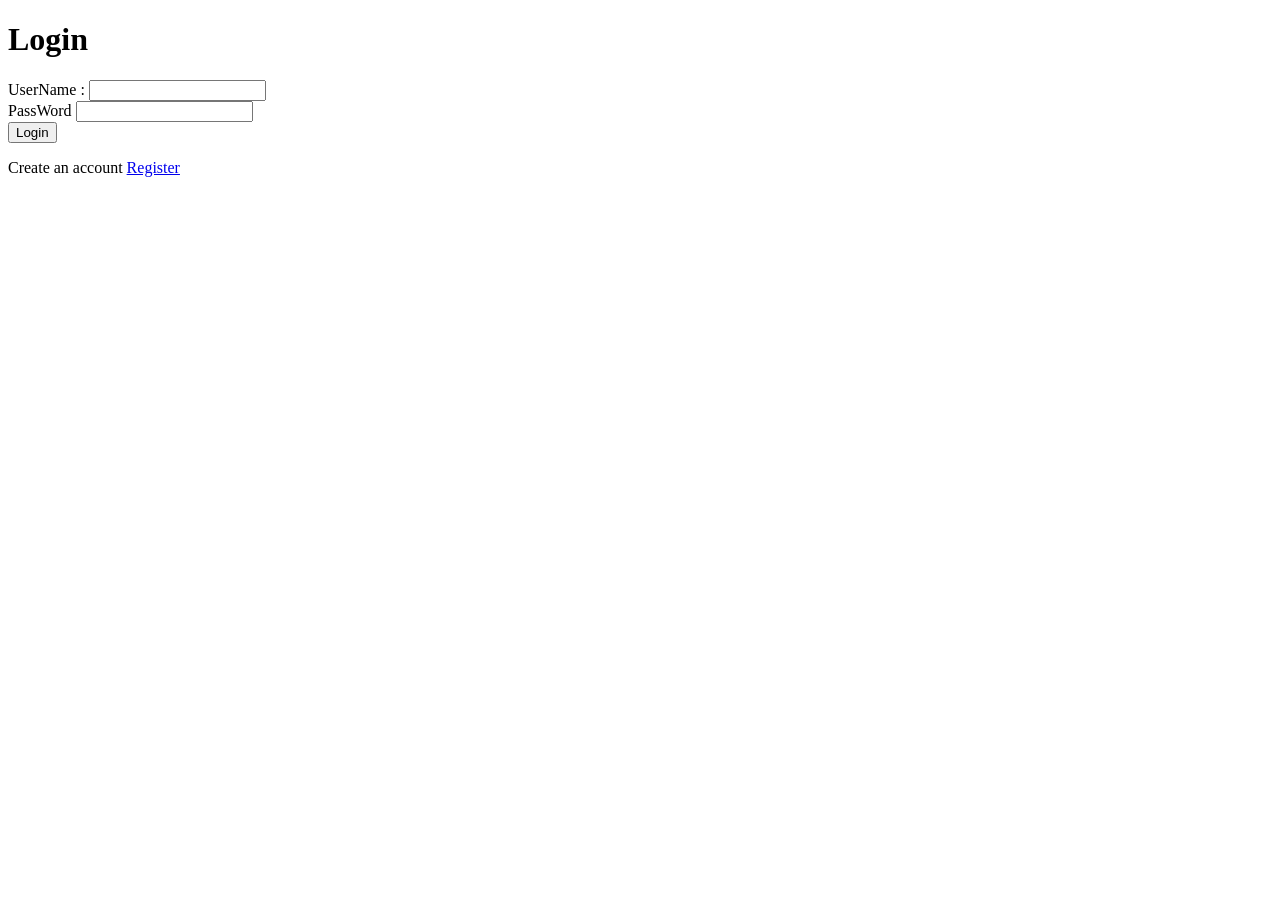
==== templates/login.html @ d44d7086 "feat(go,html): Functional hyperlink between each page + bug fix and addition of the index.go Handler" ====
<!DOCTYPE html>
<html>
<head>
    <title>Login</title>
</head>
<body>
    <h1>Login</h1>
    <form action="/login" method="POST">
        <div>
            <label for="username">UserName :</label>
            <input type="text" id="username" name="username" required>
        </div>
        <div>
            <label for="password">PassWord</label>
            <input type="password" id="password" name="password" required>
        </div>
        <button type="submit">Login</button>
    </form>
    <p>Create an account <a href="/">Register</a></p>
</body>
</html>
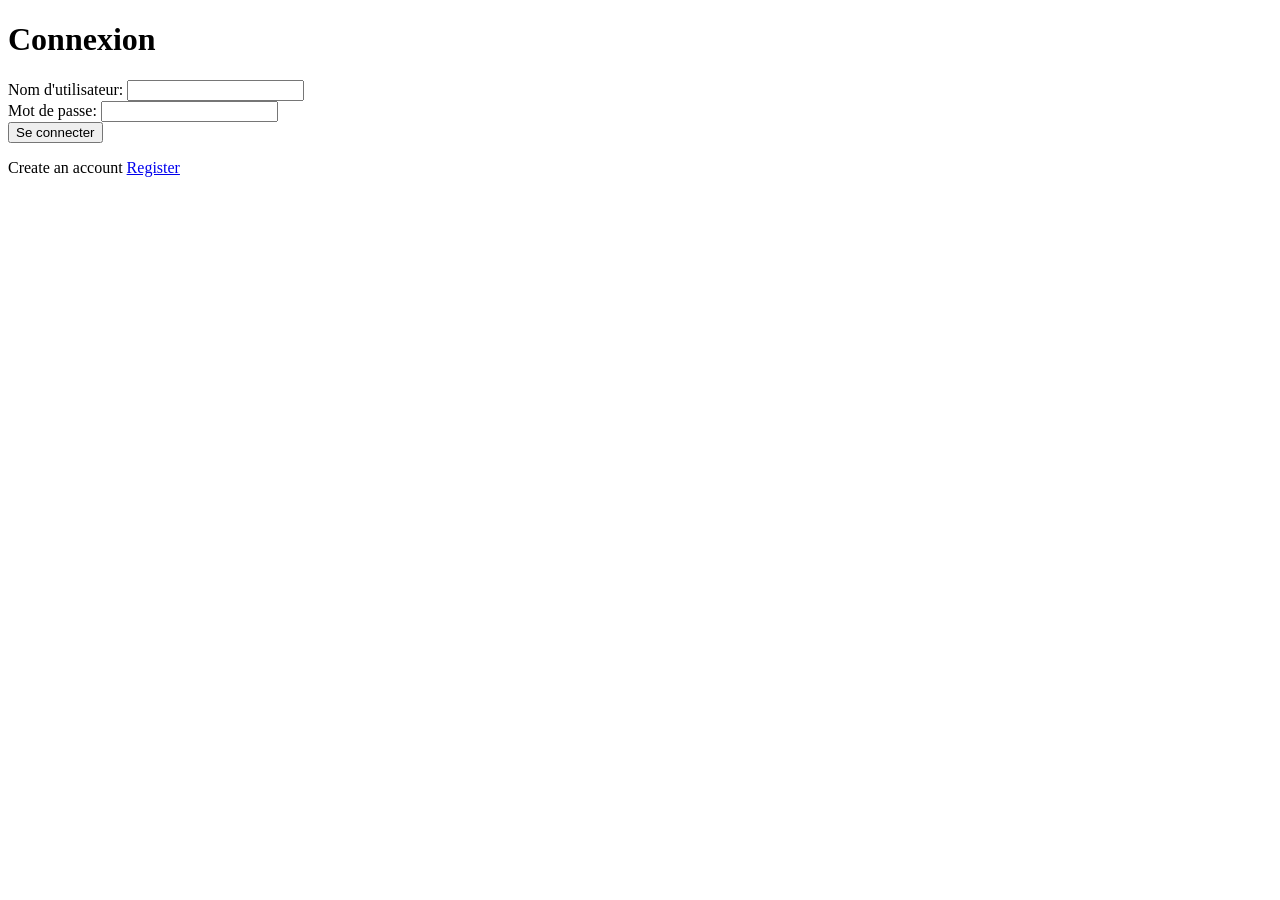
==== commit 7d760e1c: "Merge branch 'frontend' of https://github.com/alexbzz/forum-B1-la-tcheam into frontend" ====
--- a/templates/login.html
+++ b/templates/login.html
@@ -1,21 +1,21 @@
 <!DOCTYPE html>
 <html>
 <head>
-    <title>Login</title>
+    <title>Connexion</title>
 </head>
 <body>
-    <h1>Login</h1>
+    <h1>Connexion</h1>
     <form action="/login" method="POST">
         <div>
-            <label for="username">UserName :</label>
+            <label for="username">Nom d'utilisateur:</label>
             <input type="text" id="username" name="username" required>
         </div>
         <div>
-            <label for="password">PassWord</label>
+            <label for="password">Mot de passe:</label>
             <input type="password" id="password" name="password" required>
         </div>
-        <button type="submit">Login</button>
+        <button type="submit">Se connecter</button>
     </form>
-    <p>Create an account <a href="/">Register</a></p>
+    <p>Create an account <a href="register.html">Register</a></p>
 </body>
 </html>
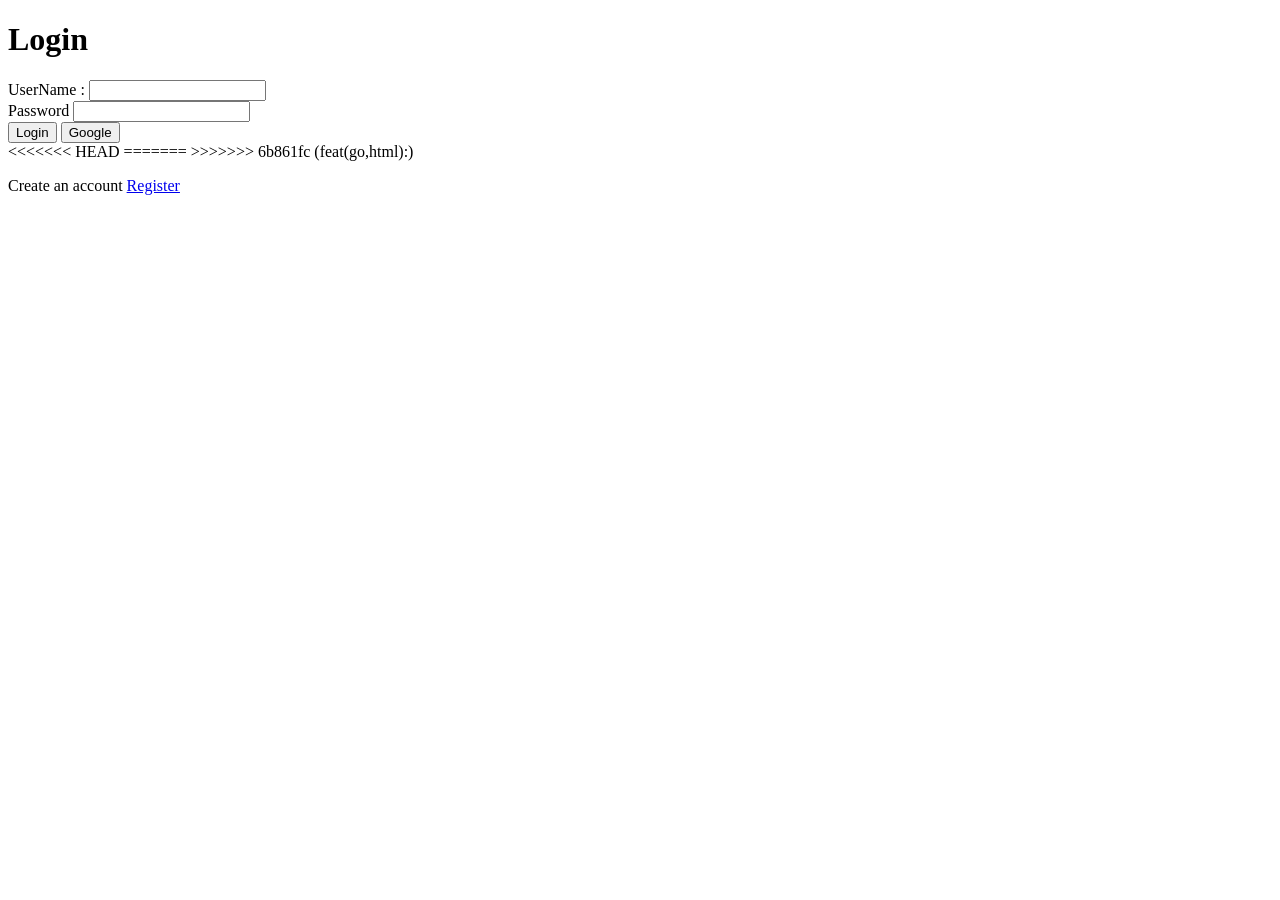
==== commit ee59e6a9: "feat(go,html): handler lien fix" ====
--- a/templates/login.html
+++ b/templates/login.html
@@ -1,21 +1,28 @@
 <!DOCTYPE html>
 <html>
 <head>
-    <title>Connexion</title>
+    <title>Login</title>
+    <link rel="stylesheet" href="/static/css/register-login.css" />
 </head>
 <body>
-    <h1>Connexion</h1>
+    <h1>Login</h1>
     <form action="/login" method="POST">
         <div>
-            <label for="username">Nom d'utilisateur:</label>
+            <label for="username">UserName :</label>
             <input type="text" id="username" name="username" required>
         </div>
         <div>
-            <label for="password">Mot de passe:</label>
+            <label for="password">Password</label>
             <input type="password" id="password" name="password" required>
         </div>
-        <button type="submit">Se connecter</button>
+        <button type="submit">Login</button>
+                        <a href="/auth/google"><button type="button" class="google-btn">Google</button></a>
+
     </form>
-    <p>Create an account <a href="register.html">Register</a></p>
+<<<<<<< HEAD
+
+=======
+>>>>>>> 6b861fc (feat(go,html):)
+    <p>Create an account <a href="/registe">Register</a></p>
 </body>
 </html>
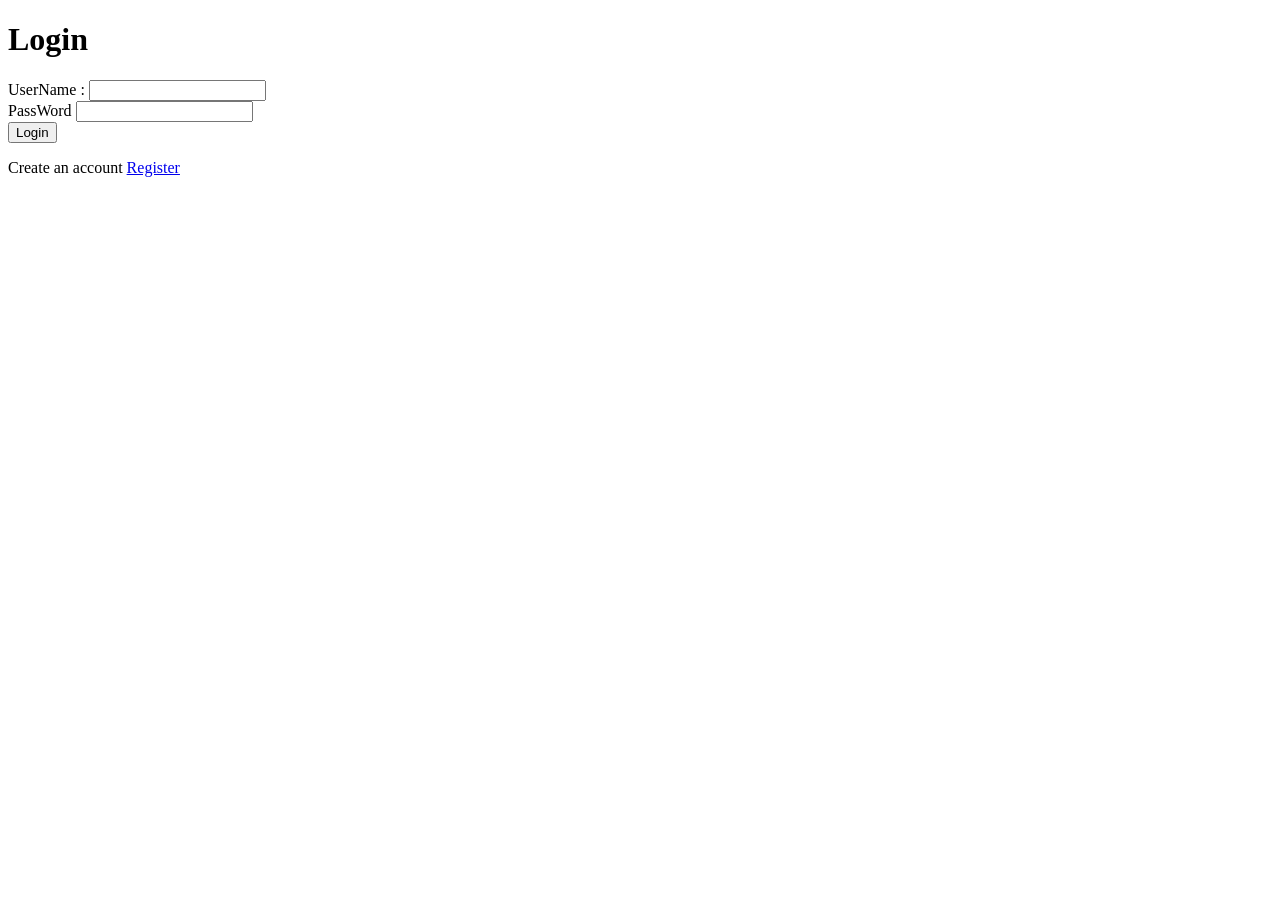
==== commit 6b861fcd: "feat(go,html): handler lien fix" ====
--- a/templates/login.html
+++ b/templates/login.html
@@ -2,7 +2,6 @@
 <html>
 <head>
     <title>Login</title>
-    <link rel="stylesheet" href="/static/css/register-login.css" />
 </head>
 <body>
     <h1>Login</h1>
@@ -12,17 +11,11 @@
             <input type="text" id="username" name="username" required>
         </div>
         <div>
-            <label for="password">Password</label>
+            <label for="password">PassWord</label>
             <input type="password" id="password" name="password" required>
         </div>
         <button type="submit">Login</button>
-                        <a href="/auth/google"><button type="button" class="google-btn">Google</button></a>
-
     </form>
-<<<<<<< HEAD
-
-=======
->>>>>>> 6b861fc (feat(go,html):)
     <p>Create an account <a href="/registe">Register</a></p>
 </body>
 </html>
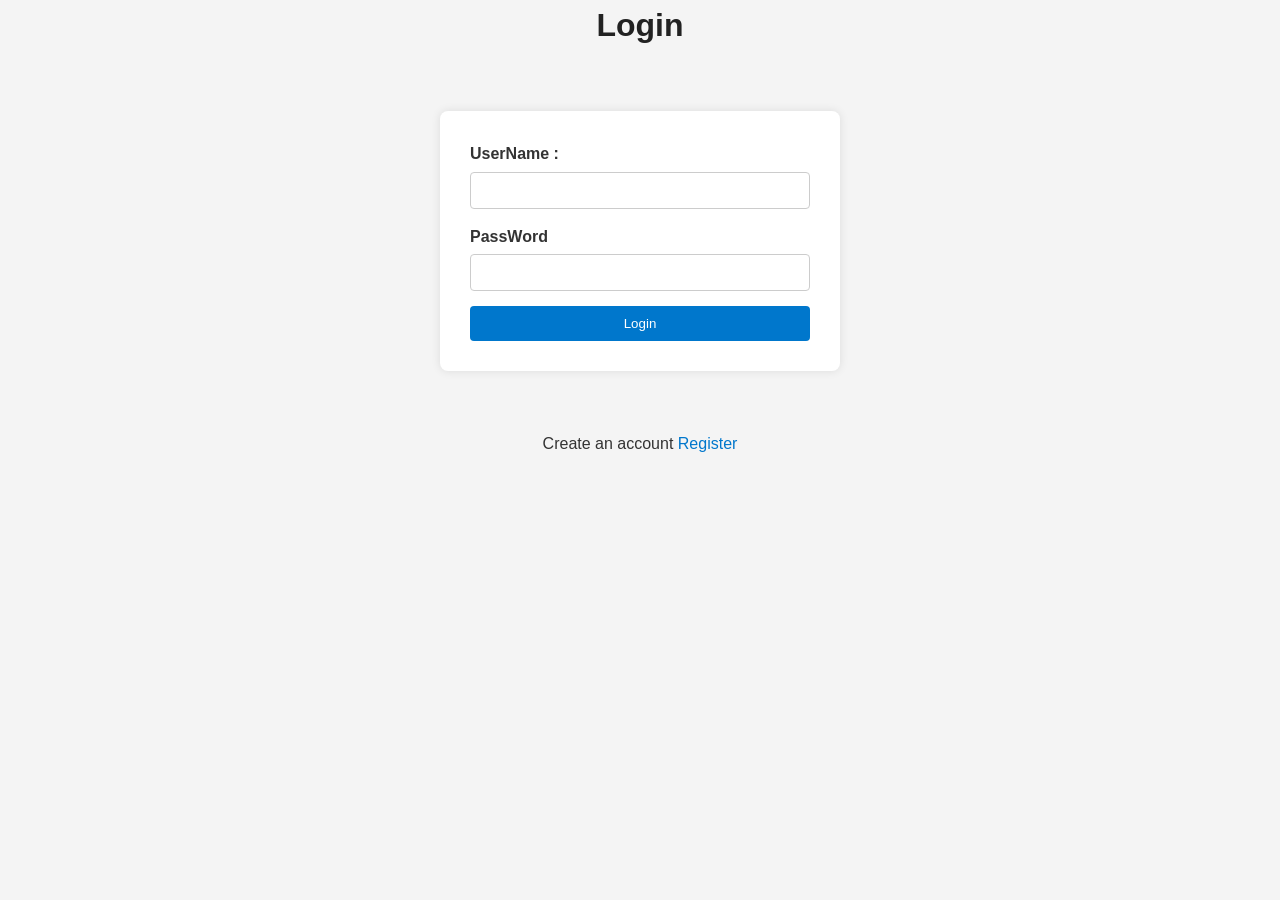
==== commit 7feb3b02: "feat(google auth)" ====
--- a/templates/login.html
+++ b/templates/login.html
@@ -2,6 +2,7 @@
 <html>
 <head>
     <title>Login</title>
+    <link rel="stylesheet" href="/static/css/register-login.css" />
 </head>
 <body>
     <h1>Login</h1>
--- a/static/css/register-login.css
+++ b/static/css/register-login.css
@@ -0,0 +1,93 @@
+/* Simple reset */
+* {
+  margin: 0;
+  padding: 0;
+  box-sizing: border-box;
+}
+
+body {
+  font-family: Arial, sans-serif;
+  background-color: #f4f4f4;
+  color: #333;
+  line-height: 1.6;
+}
+
+/* Centered form */
+form {
+  background: white;
+  padding: 30px;
+  max-width: 400px;
+  margin: 60px auto;
+  border-radius: 8px;
+  box-shadow: 0 0 10px rgba(0, 0, 0, 0.1);
+}
+
+/* Title */
+h1 {
+  text-align: center;
+  margin-bottom: 20px;
+  color: #222;
+}
+
+/* Form fields */
+form div {
+  margin-bottom: 15px;
+}
+
+label {
+  display: block;
+  margin-bottom: 5px;
+  font-weight: bold;
+}
+
+input[type="text"],
+input[type="email"],
+input[type="password"] {
+  width: 100%;
+  padding: 10px;
+  border: 1px solid #ccc;
+  border-radius: 4px;
+}
+
+/* Submit button */
+button[type="submit"] {
+  width: 100%;
+  padding: 10px;
+  background-color: #0077cc;
+  color: white;
+  border: none;
+  border-radius: 4px;
+  cursor: pointer;
+}
+
+button[type="submit"]:hover {
+  background-color: #005fa3;
+}
+
+/* Link to login */
+p {
+  text-align: center;
+  margin-top: 20px;
+}
+
+a {
+  color: #0077cc;
+  text-decoration: none;
+}
+
+a:hover {
+  text-decoration: underline;
+}
+.google-btn {
+  display: inline-block;
+  background-color: #4285F4;
+  color: white;
+  padding: 10px 20px;
+  border-radius: 4px;
+  text-decoration: none;
+  font-weight: bold;
+}
+
+.google-btn:hover {
+  background-color: #3367D6;
+}
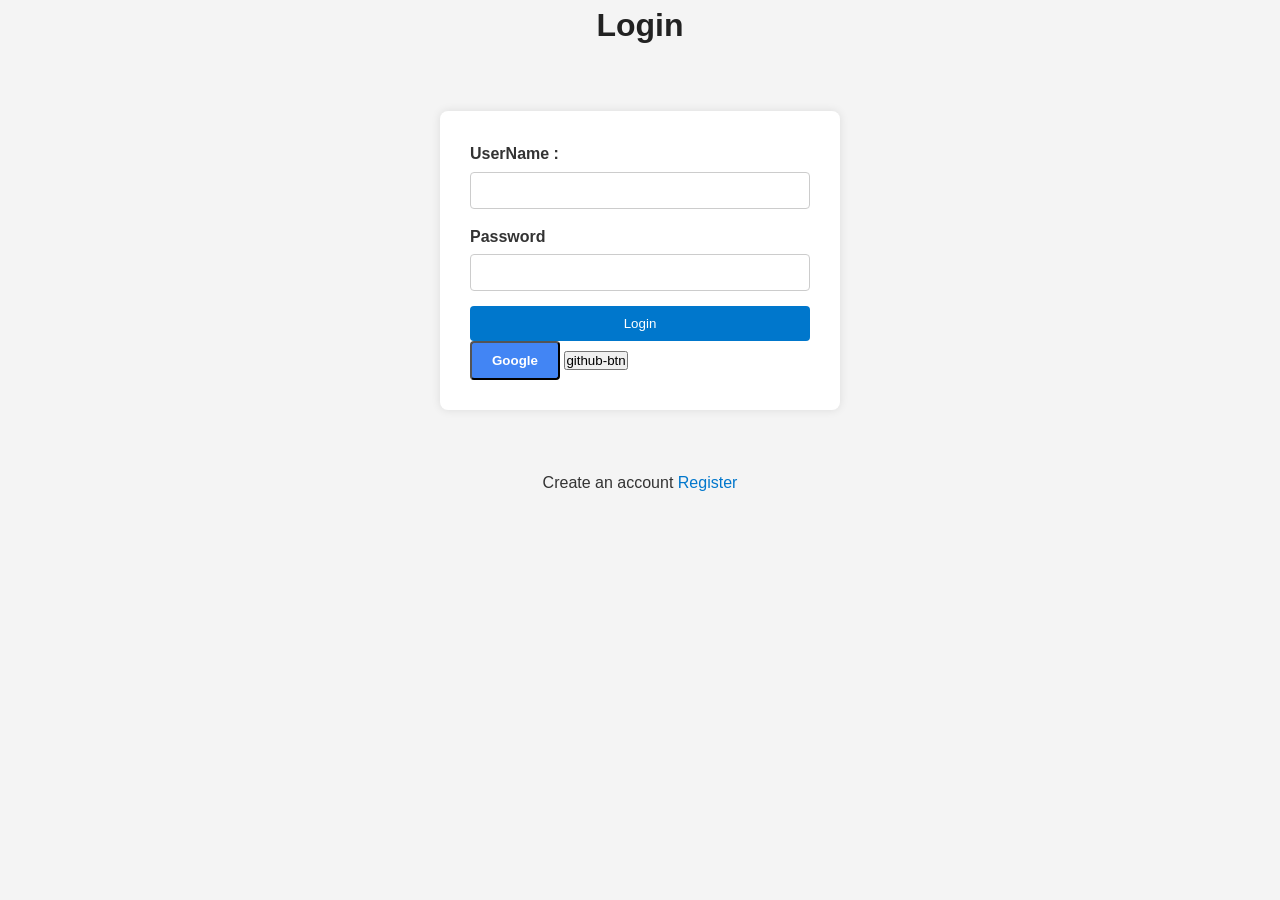
==== commit a2ba9c6b: "feat(github auth)auth.go" ====
--- a/templates/login.html
+++ b/templates/login.html
@@ -1,9 +1,11 @@
 <!DOCTYPE html>
 <html>
+
 <head>
     <title>Login</title>
     <link rel="stylesheet" href="/static/css/register-login.css" />
 </head>
+
 <body>
     <h1>Login</h1>
     <form action="/login" method="POST">
@@ -12,11 +14,15 @@
             <input type="text" id="username" name="username" required>
         </div>
         <div>
-            <label for="password">PassWord</label>
+            <label for="password">Password</label>
             <input type="password" id="password" name="password" required>
         </div>
         <button type="submit">Login</button>
+        <a href="/auth/google"><button type="button" class="google-btn">Google</button></a>
+        <a href="/auth/github"><button type="button" class="github-btn">github-btn</button></a>
+
     </form>
     <p>Create an account <a href="/registe">Register</a></p>
 </body>
+
 </html>
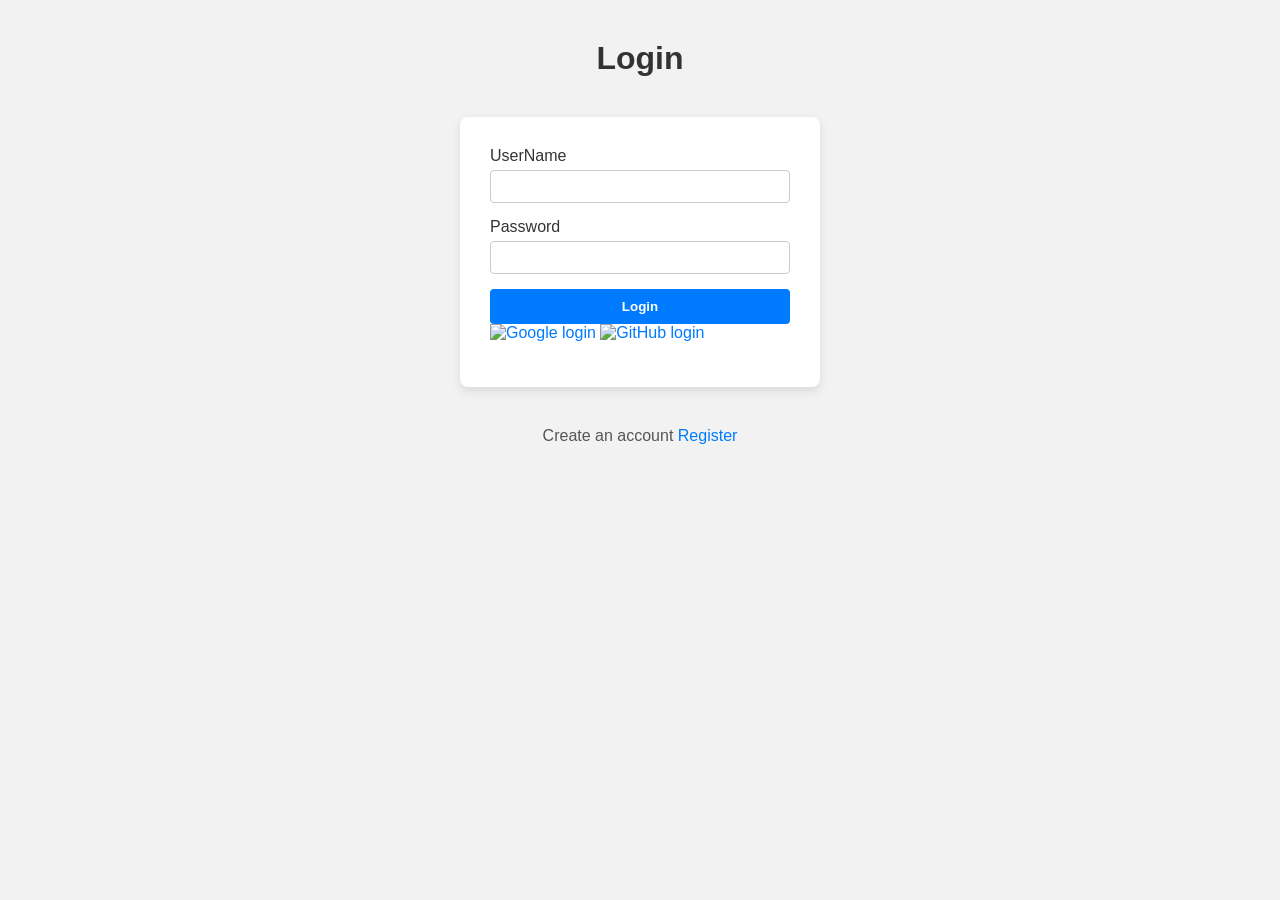
==== commit 618aaf59: "feat(css) add register" ====
--- a/templates/login.html
+++ b/templates/login.html
@@ -1,28 +1,45 @@
 <!DOCTYPE html>
-<html>
+<html lang="fr">
 
 <head>
+    <meta charset="UTF-8" />
     <title>Login</title>
-    <link rel="stylesheet" href="/static/css/register-login.css" />
+    <link rel="stylesheet" href="/static/css/login.css" />
 </head>
 
 <body>
-    <h1>Login</h1>
-    <form action="/login" method="POST">
-        <div>
-            <label for="username">UserName :</label>
-            <input type="text" id="username" name="username" required>
-        </div>
-        <div>
-            <label for="password">Password</label>
-            <input type="password" id="password" name="password" required>
-        </div>
-        <button type="submit">Login</button>
-        <a href="/auth/google"><button type="button" class="google-btn">Google</button></a>
-        <a href="/auth/github"><button type="button" class="github-btn">github-btn</button></a>
+    <div class="container">
+        <h1>Login</h1>
+        <form action="/login" method="POST">
+            <div class="input-group">
+                <label for="username">UserName</label>
+                <input type="text" id="username" name="username" required />
+            </div>
 
-    </form>
-    <p>Create an account <a href="/registe">Register</a></p>
+            <div class="input-group">
+                <label for="password">Password</label>
+                <input type="password" id="password" name="password" required />
+            </div>
+
+            <button type="submit" class="button-49">Login</button>
+
+            <div class="social-login">
+                <a href="/auth/google">
+                    <img src="https://developers.google.com/identity/images/btn_google_signin_dark_normal_web.png"
+                        alt="Google login" />
+                </a>
+                <a href="/auth/github">
+                    <img class="github-btn-img"
+                        src="https://github.githubassets.com/images/modules/logos_page/GitHub-Mark.png"
+                        alt="GitHub login" style="height: 40px; width: auto;" />
+                </a>
+            </div>
+        </form>
+
+        <p>Create an account <a href="/registe">Register</a></p>
+    </div>
+
+    <script src="/static/js/login-effect.js"></script>
 </body>
 
 </html>
--- a/static/css/login.css
+++ b/static/css/login.css
@@ -0,0 +1,76 @@
+/* Style général */
+body {
+    font-family: Arial, sans-serif;
+    background-color: #f2f2f2;
+    margin: 0;
+    padding: 0;
+}
+
+/* Titre */
+h1 {
+    text-align: center;
+    margin-top: 40px;
+    color: #333;
+}
+
+/* Formulaire centré dans une box */
+form {
+    background-color: white;
+    width: 300px;
+    margin: 40px auto;
+    padding: 30px;
+    border-radius: 8px;
+    box-shadow: 0 4px 10px rgba(0, 0, 0, 0.1);
+}
+
+/* Champs de formulaire */
+form div {
+    margin-bottom: 15px;
+}
+
+label {
+    display: block;
+    margin-bottom: 5px;
+    color: #333;
+}
+
+input[type="text"],
+input[type="password"] {
+    width: 100%;
+    padding: 8px;
+    border-radius: 4px;
+    border: 1px solid #ccc;
+    box-sizing: border-box;
+}
+
+/* Bouton de login */
+button[type="submit"] {
+    width: 100%;
+    padding: 10px;
+    background-color: #007bff;
+    color: white;
+    border: none;
+    border-radius: 4px;
+    font-weight: bold;
+    cursor: pointer;
+    transition: background-color 0.2s ease;
+}
+
+button[type="submit"]:hover {
+    background-color: #0056b3;
+}
+
+/* Lien d'inscription */
+p {
+    text-align: center;
+    color: #555;
+}
+
+a {
+    color: #007bff;
+    text-decoration: none;
+}
+
+a:hover {
+    text-decoration: underline;
+}
